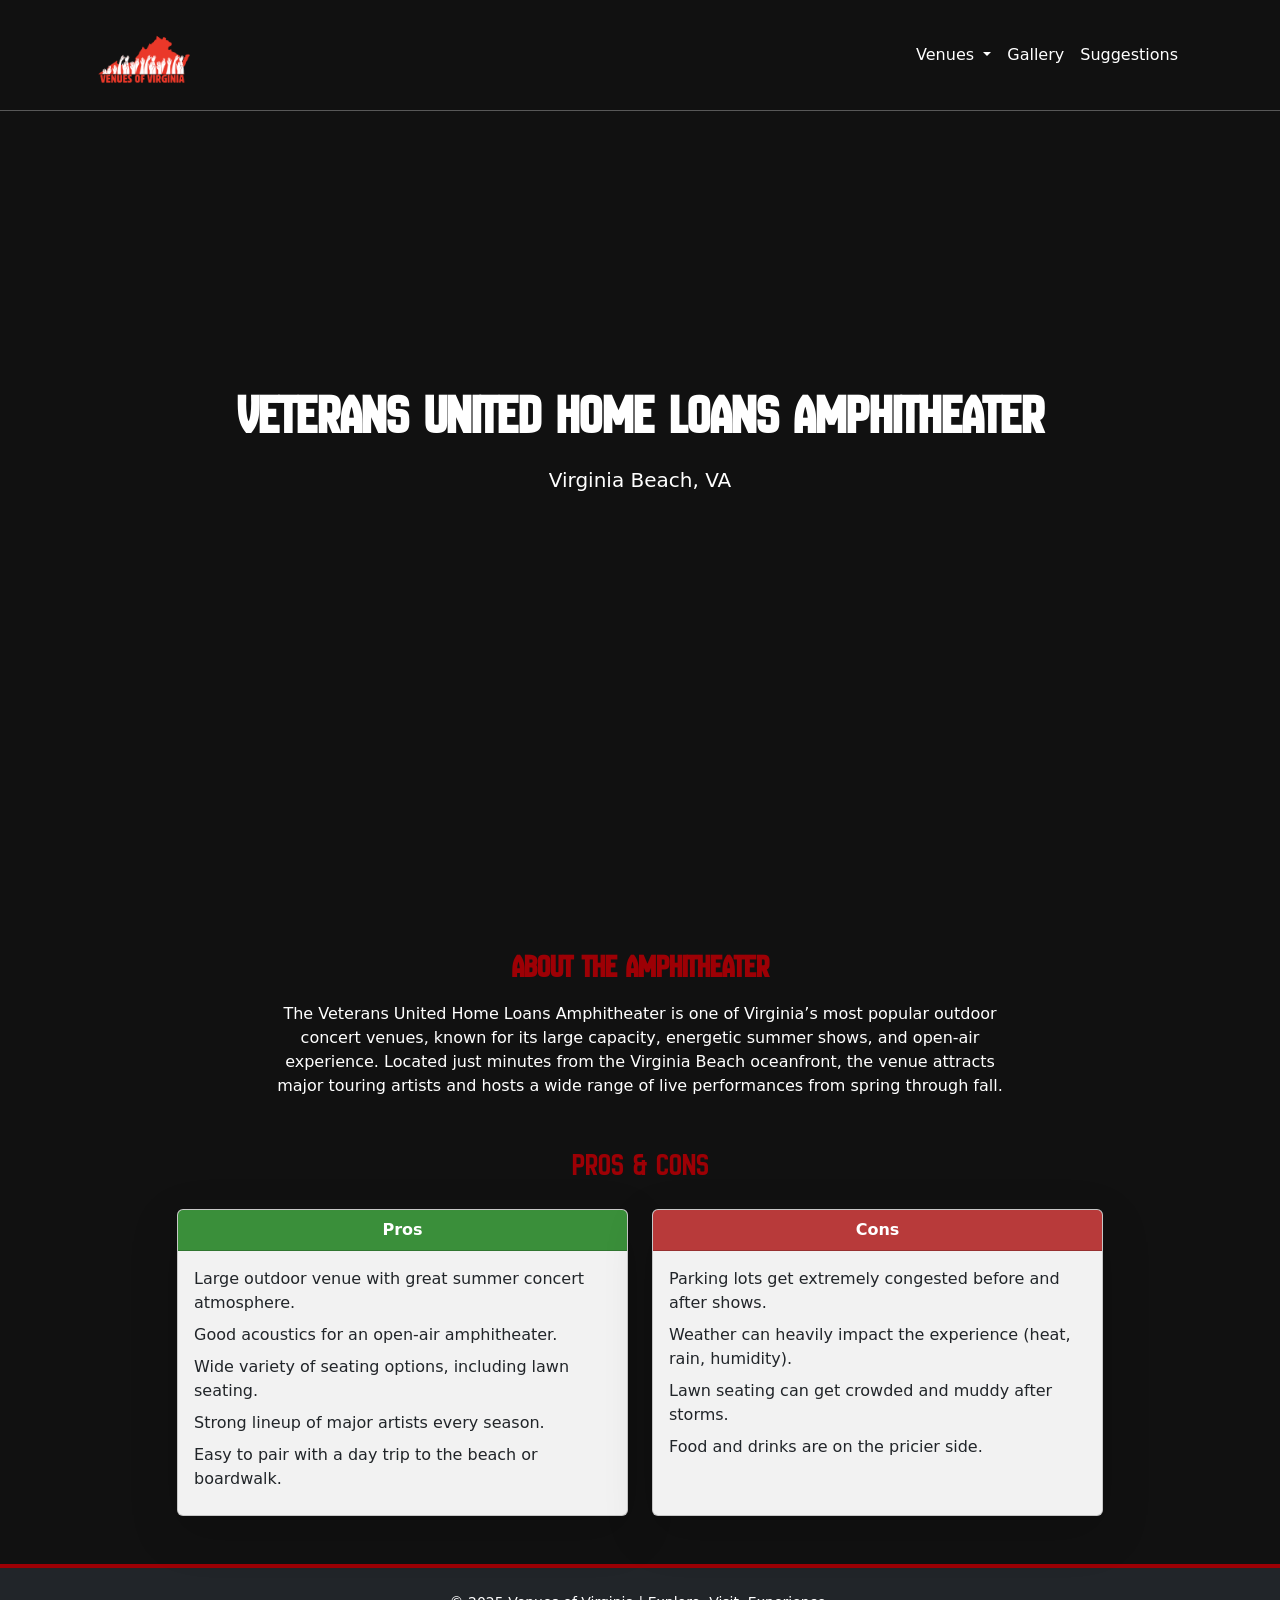
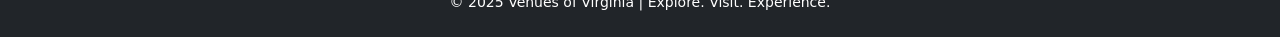
==== veterans.html @ 00a366be "Add files via upload" ====
<!doctype html>
<html lang="en">
  <head>
    <meta charset="utf-8">
    <meta name="viewport" content="width=device-width, initial-scale=1">
    <meta name="description" content="Find the best concert venues in Virginia!">
    <meta name="author" content="Venues of Virginia">
    <title>Veterans</title>
    <link rel="icon" type="image/x-icon" href="va.png">

    <!-- Bootstrap v5.3.7 -->
    <link href="https://cdn.jsdelivr.net/npm/bootstrap@5.3.7/dist/css/bootstrap.min.css" rel="stylesheet" integrity="sha384-LN+7fdVzj6u52u30Kp6M/trliBMCMKTyK833zpbD+pXdCLuTusPj697FH4R/5mcr" crossorigin="anonymous">        

    <!-- Custom styles -->
    <link href="style.css" rel="stylesheet">

    <!-- Google Fonts -->
    <link rel="preconnect" href="https://fonts.googleapis.com">
    <link rel="preconnect" href="https://fonts.gstatic.com" crossorigin>
    <link href="https://fonts.googleapis.com/css2?family=Alfa+Slab+One&family=Audiowide&family=Meow+Script&family=New+Amsterdam&display=swap" rel="stylesheet">
  </head>

  <body id="page-top">
    <!-- Navigation -->
    <nav class="navbar navbar-expand-lg navbar-dark" id="mainNav">
      <div class="container px-4">

        <a class="navbar-brand d-flex align-items-center" href="index.html">
          <img src="va.png" alt="Venues of Virginia logo">
        </a>

        <button class="navbar-toggler" type="button" data-bs-toggle="collapse"
          data-bs-target="#navbarResponsive" aria-controls="navbarResponsive"
          aria-expanded="false" aria-label="Toggle navigation">
          <span class="navbar-toggler-icon"></span>
        </button>

        <div class="collapse navbar-collapse" id="navbarResponsive">
          <ul class="navbar-nav ms-auto mb-2 mb-lg-0">

            <li class="nav-item dropdown">
              <a class="nav-link dropdown-toggle" href="#" id="venuesDropdown" role="button" data-bs-toggle="dropdown" aria-expanded="false">
                Venues
              </a>
              <ul class="dropdown-menu" aria-labelledby="venuesDropdown">
                <li><a class="dropdown-item" href="venues.html">Overview</a></li>
                <li><a class="dropdown-item" href="jefferson.html">The Jefferson, Charlottesville</a></li>
                <li><a class="dropdown-item" href="nats.html">The Nats Stadium, Washington D.C.</a></li>
                <li><a class="dropdown-item" href="allianz.html">The Allianz Amphitheater, Richmond</a></li>
                <li><a class="dropdown-item" href="veterans.html">Veterans United, Virginia Beach</a></li>
                <li><a class="dropdown-item" href="hampton.html">Hampton Coliseum, Hampton</a></li>
                <li><a class="dropdown-item" href="anthem.html">The Anthem, Washington D.C.</a></li>
              </ul>
            </li>

            <li class="nav-item">
              <a class="nav-link" href="gallery.html">Gallery</a>
            </li>

            <li class="nav-item">
              <a class="nav-link" href="suggestions.html">Suggestions</a>
            </li>

          </ul>
        </div>

      </div>
    </nav>

    <!-- Hero Header -->
<header class="veterans-hero text-white d-flex align-items-center">
  <div class="container text-center">
    <h1 class="fw-bold display-4 mb-3">Veterans United Home Loans Amphitheater</h1>
    <p class="lead mb-4">Virginia Beach, VA</p>
  </div>
</header>

<!-- Main Content -->
<main class="container my-5">

  <!-- About Section -->
  <section class="mb-5">
    <h2 class="fw-bold mb-3 text-center">About the Amphitheater</h2>
    <p class="text-center mx-auto veterans-about-text">
      The Veterans United Home Loans Amphitheater is one of Virginia’s most popular outdoor concert 
      venues, known for its large capacity, energetic summer shows, and open-air experience. Located 
      just minutes from the Virginia Beach oceanfront, the venue attracts major touring artists and 
      hosts a wide range of live performances from spring through fall.
    </p>
  </section>

  <!-- Pros & Cons Section -->
  <section class="my-5">
    <h2 class="text-center mb-4">Pros & Cons</h2>
    <div class="row justify-content-center g-4">

      <!-- Pros Card -->
      <div class="col-md-5">
        <div class="card shadow-lg h-100 veterans-pros-cons-card">
          <div class="card-header text-white fw-bold text-center veterans-pros-header">
            Pros
          </div>
          <div class="card-body">
            <ul class="list-unstyled mb-0">
              <li class="mb-2">Large outdoor venue with great summer concert atmosphere.</li>
              <li class="mb-2">Good acoustics for an open-air amphitheater.</li>
              <li class="mb-2">Wide variety of seating options, including lawn seating.</li>
              <li class="mb-2">Strong lineup of major artists every season.</li>
              <li class="mb-2">Easy to pair with a day trip to the beach or boardwalk.</li>
            </ul>
          </div>
        </div>
      </div>

      <!-- Cons Card -->
      <div class="col-md-5">
        <div class="card shadow-lg h-100 veterans-pros-cons-card">
          <div class="card-header text-white fw-bold text-center veterans-cons-header">
            Cons
          </div>
          <div class="card-body">
            <ul class="list-unstyled mb-0">
              <li class="mb-2">Parking lots get extremely congested before and after shows.</li>
              <li class="mb-2">Weather can heavily impact the experience (heat, rain, humidity).</li>
              <li class="mb-2">Lawn seating can get crowded and muddy after storms.</li>
              <li class="mb-2">Food and drinks are on the pricier side.</li>
            </ul>
          </div>
        </div>
      </div>

    </div>
  </section>

</main>


    <!-- Footer -->
    <footer class="py-4 bg-dark">
      <div class="container text-center text-white small">
        <p class="m-0">&copy; 2025 Venues of Virginia | Explore. Visit. Experience.</p>
      </div>
    </footer>
  </body>
</html>
---- style.css ----
.navbar {
  min-height: 70px;
  padding-top: 0;
  padding-bottom: 0;
  display: flex;
  align-items: center;
  position: fixed;
  top: 0;
  width: 100%;
  z-index: 1030;
  transition: background-color 0.4s ease, border-color 0.4s ease;
  background-color: transparent;
  border-bottom: 1px solid rgba(255, 255, 255, 0.3); 
  box-shadow: none;
}

h1 {
  font-family: "Alfa Slab One", serif;
  color: #ffffff;
}

h2 {
  font-family: "Alfa Slab One", serif;
  color: #9d0005;
}

.light-text {
  color: #e6e6e6 !important; /* soft light gray */
}

/* HERO HEADER */
.hero-header {
    background: url('venueheader.jpg') center/cover no-repeat;
    min-height: 100vh;
}

/* RED TITLE */
.mission-title {
    color: red;
}

/* RED CARD BORDER */
.custom-card {
    border: 2px solid red;
}

.card:hover {
  transform: translateY(-5px);
  transition: 0.3s ease;
  background-color: #464242;
}
.btn-dark:hover {
  background-color: #9d0005;
  border-color: #9d0005;
}



/* Logo adjustments */
.navbar-brand img {
  height: 100px;
  width: auto;
  object-fit: contain;
}

.navbar-dark .navbar-nav .nav-link {
  color: #fff !important;
  font-weight: 500;
}

.navbar-dark .navbar-nav .nav-link:hover {
  color: #ddd !important;
}

.navbar.scrolled {
  background-color: #fff !important;
  border-bottom: 1px solid rgba(0, 0, 0, 0.1);
  box-shadow: 0 2px 6px rgba(0, 0, 0, 0.1);
}

.navbar.scrolled .navbar-nav .nav-link {
  color: #000 !important;
}

.navbar.scrolled .navbar-nav .nav-link:hover {
  color: #555 !important;
}

/* Ensure link colors override Bootstrap when scrolled */
.navbar.navbar-dark.scrolled .navbar-nav .nav-link {
  color: #000 !important;
}

.navbar.navbar-dark.scrolled .navbar-nav .nav-link:hover {
  color: #555 !important;
}


/*-------------------------- HEADER -------------------------*/

/* Hero header overlay */
.hero-header::before {
  content: "";
  position: absolute;
  top: 0;
  left: 0;
  width: 100%;
  height: 100%;
  background: rgba(0,0,0,0.3); 
  z-index: 0;
}

.hero-header .container {
  position: relative;
  z-index: 1; 
}

/* Hero header custom colors */
.hero-title {
  color: #ffffff; 
}

.hero-subtitle {
  color: #ffffff;
  font-weight: 600;
  font-size: 1.4rem;
  line-height: 1.5;
  text-shadow: 1px 1px 3px rgba(249, 249, 249, 0.9);
}

footer {
  width: 100%;
  max-width: 100%;
  background-color: #000000; 
  border-top: 4px solid #9d0005;
}

/* GOOGLE FONTS */
h1, h2, h3, .navbar-brand {
  font-family: 'New Amsterdam', sans-serif;
}




.nav-item.dropdown:hover .dropdown-menu {
  display: block;
  margin-top: 0;
}


/*-------------------------- SUGGESTIONS -------------------------*/
.suggestions-section {
  max-width: 700px;
  margin: 60px auto;
  padding: 30px;
  background-color: #111;
  border: 1px solid #9d0005;
  border-radius: 10px;
  color: #f4f4f4;
  text-align: center;
}

body {
  background-color: #111; /* deep black/charcoal */
  color: white;
}

.suggestions-section h2 {
  color: #9d0005;
  font-size: 2rem;
  margin-bottom: 10px;
}

.suggestions-section p {
  margin-bottom: 25px;
  font-size: 1rem;
  color: #ddd;
}

/* Form Styling */
.suggestions-form {
  display: flex;
  flex-direction: column;
  gap: 15px;
}

.suggestions-form label {
  text-align: left;
  font-weight: 600;
  color: #e6e6e6;
}

.suggestions-form input,
.suggestions-form textarea {
  width: 100%;
  padding: 10px;
  background-color: #222;
  border: 1px solid #444;
  border-radius: 6px;
  color: #fff;
  font-size: 1rem;
}

.suggestions-form input:focus,
.suggestions-form textarea:focus {
  border-color: #9d0005;
  outline: none;
}

/* Button */
.suggestions-form button {
  padding: 12px;
  background-color: #9d0005;
  color: #fff;
  border: none;
  border-radius: 6px;
  font-size: 1.1rem;
  cursor: pointer;
  transition: 0.2s ease-in-out;
  font-weight: bold;
}

.suggestions-form button:hover {
  background-color: #9d0005;
  transform: scale(1.03);
}

/* ***********ALLIANZ*********** */
/* HERO HEADER (background removed from inline styles) */
.allianz-hero {
    background: url('allianz-main.jpg') center/cover no-repeat;
    min-height: 100vh;
}

/* ABOUT SECTION PARAGRAPH WIDTH */
.about-allianz-text {
    max-width: 750px;
}

/* CARD BACKGROUNDS */
.pros-cons-card {
    background-color: #f2f2f2;
}

/* PROS HEADER COLOR */
.pros-header {
    background-color: #3a8f3a;
}

/* CONS HEADER COLOR */
.cons-header {
    background-color: #b83a3a;
}

/* **********ANTHEM************ */
/* HERO HEADER */
.anthem-hero {
    background: url('anthem-main.jpeg') center/cover no-repeat;
    min-height: 100vh;
}

/* About Section Paragraph Width */
.anthem-about-text {
    max-width: 750px;
}

/* Shared Pros/Cons Card Styling */
.pros-cons-card {
    background-color: #f2f2f2;
}

/* Pros Header Color */
.pros-header {
    background-color: #3a8f3a;
}

/* Cons Header Color */
.cons-header {
    background-color: #b83a3a;
}

/* *******HAMPTON******** */
/* HERO HEADER */
.hampton-hero {
    background: url('hampton-main.jpeg') center/cover no-repeat;
    min-height: 100vh;
}

/* About Section Paragraph Width */
.hampton-about-text {
    max-width: 750px;
}

/* Shared Pros/Cons Card Styling */
.hampton-pros-cons-card {
    background-color: #f2f2f2;
}

/* Pros Header Color */
.hampton-pros-header {
    background-color: #3a8f3a;
}

/* Cons Header Color */
.hampton-cons-header {
    background-color: #b83a3a;
}

/* ***********JEFFERSON*********** */

/* HERO HEADER */
.jefferson-hero {
    background: url('jefferson-main.jpeg') center/cover no-repeat;
    min-height: 100vh;
}

/* About Section Paragraph Width */
.jefferson-about-text {
    max-width: 750px;
}

/* Shared Pros/Cons Card Styling */
.jefferson-pros-cons-card {
    background-color: #f2f2f2;
}

/* Pros Header Color */
.jefferson-pros-header {
    background-color: #3a8f3a;
}

/* Cons Header Color */
.jefferson-cons-header {
    background-color: #b83a3a;
}

/* ***********NATS / NATIONALS PARK*********** */

/* HERO HEADER */
.nats-hero {
    background: url('national-main.jpeg') center/cover no-repeat;
    min-height: 100vh;
}

/* About Section Paragraph Width */
.nats-about-text {
    max-width: 750px;
}

/* Shared Pros/Cons Card Styling */
.nats-pros-cons-card {
    background-color: #f2f2f2;
}

/* Pros Header Color */
.nats-pros-header {
    background-color: #3a8f3a;
}

/* Cons Header Color */
.nats-cons-header {
    background-color: #b83a3a;
}

/* **********VETERANS************ */
/* HERO HEADER */
.veterans-hero {
    background: url('veterans-main.jpeg') center/cover no-repeat;
    min-height: 100vh;
}

/* About Section Paragraph Width */
.veterans-about-text {
    max-width: 750px;
}

/* Shared Pros/Cons Card Styling */
.veterans-pros-cons-card {
    background-color: #f2f2f2;
}

/* Pros Header Color */
.veterans-pros-header {
    background-color: #3a8f3a;
}

/* Cons Header Color */
.veterans-cons-header {
    background-color: #b83a3a;
}
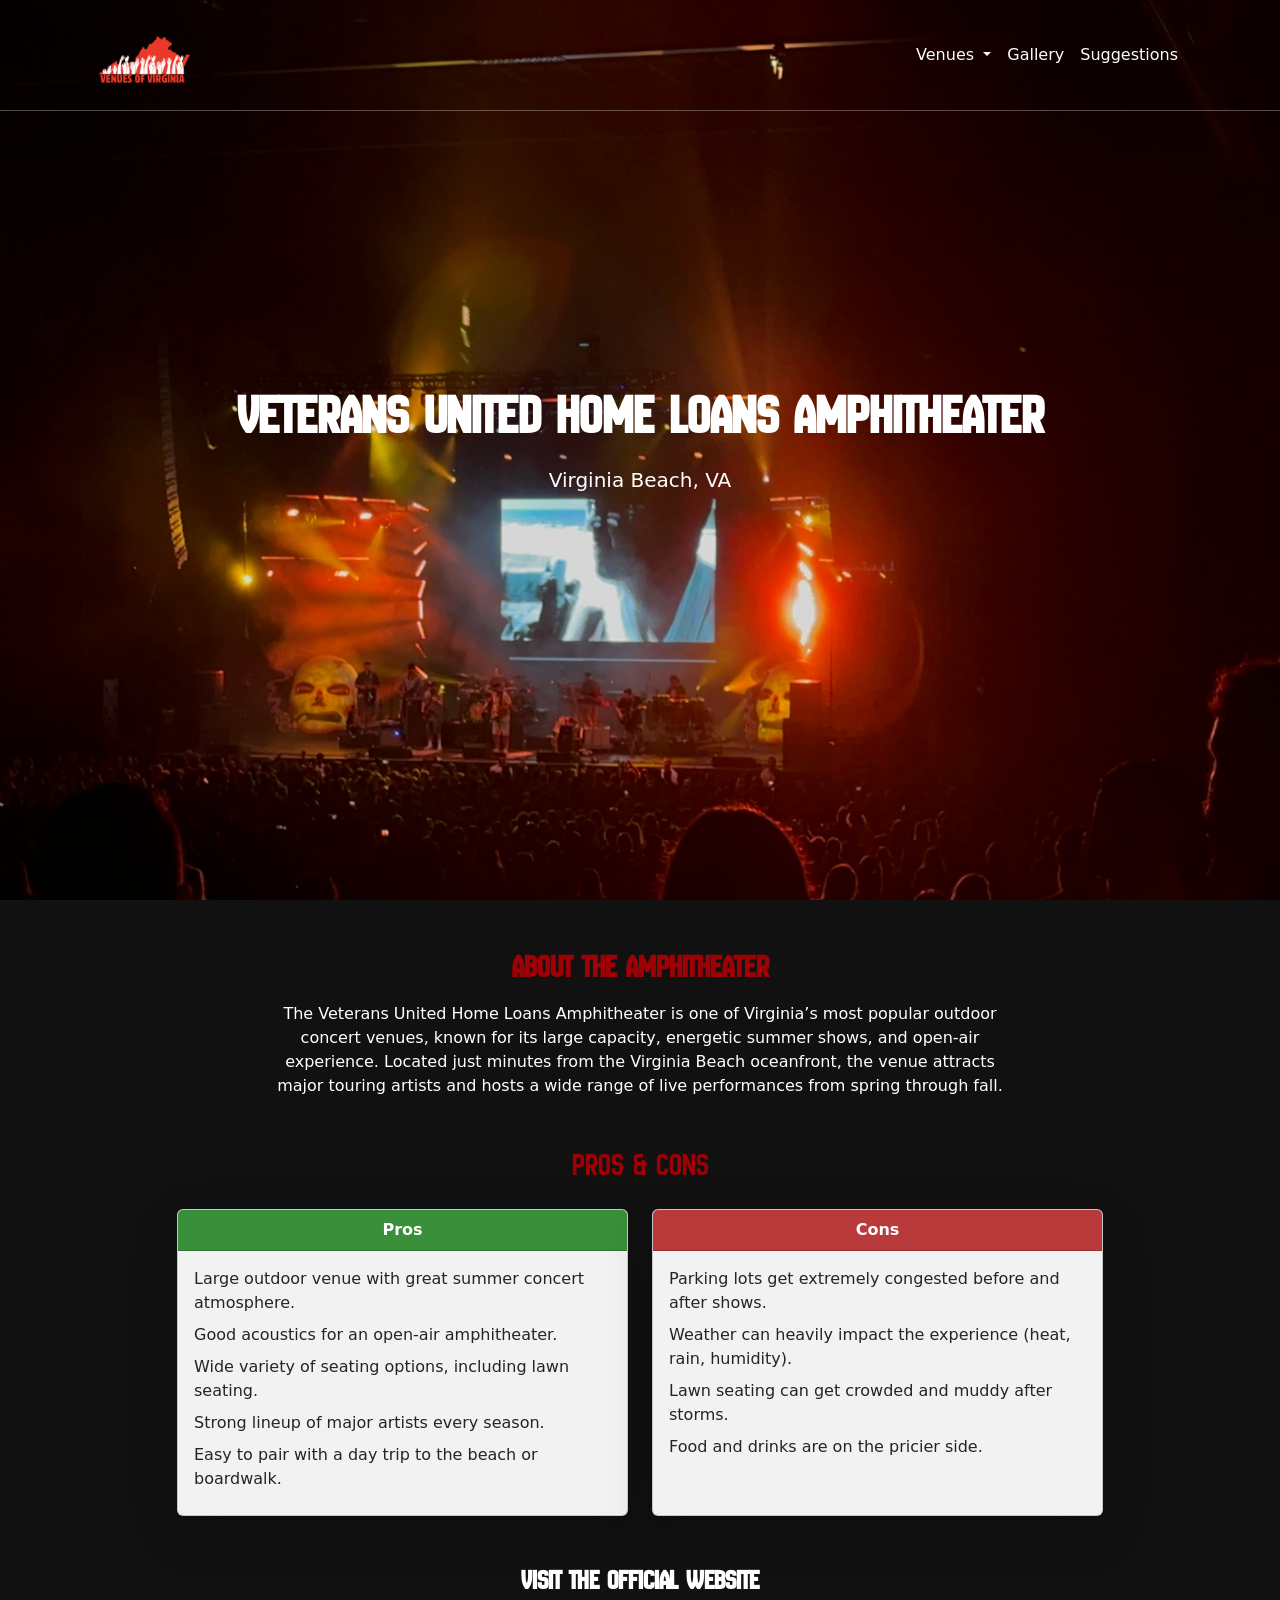
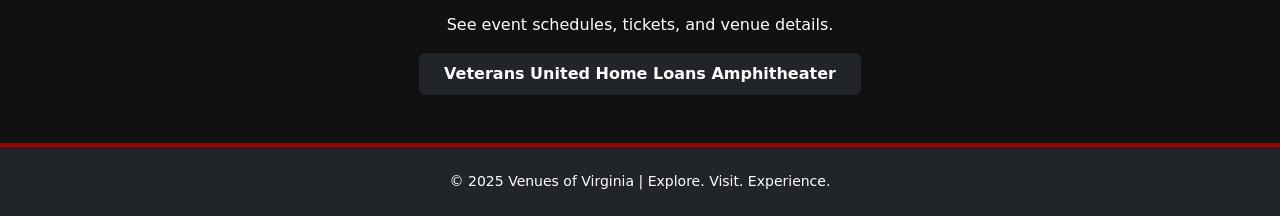
==== commit 1200fef6: "Add files via upload" ====
--- a/veterans.html
+++ b/veterans.html
@@ -132,6 +132,17 @@
     </div>
   </section>
 
+    <!-- Visit Official Website -->
+    <section class="text-center mt-5">
+        <h3 class="fw-bold mb-3">Visit the Official Website</h3>
+        <p class="mb-3">See event schedules, tickets, and venue details.</p>
+        <a href="https://www.eventticketscenter.com/veterans-united-home-loans-amphitheater-virginia-beach-norfolk-tickets/138094/e" 
+           target="_blank" 
+           class="btn btn-dark px-4 py-2 fw-bold">
+            Veterans United Home Loans Amphitheater
+        </a>
+    </section>
+
 </main>
 
 
